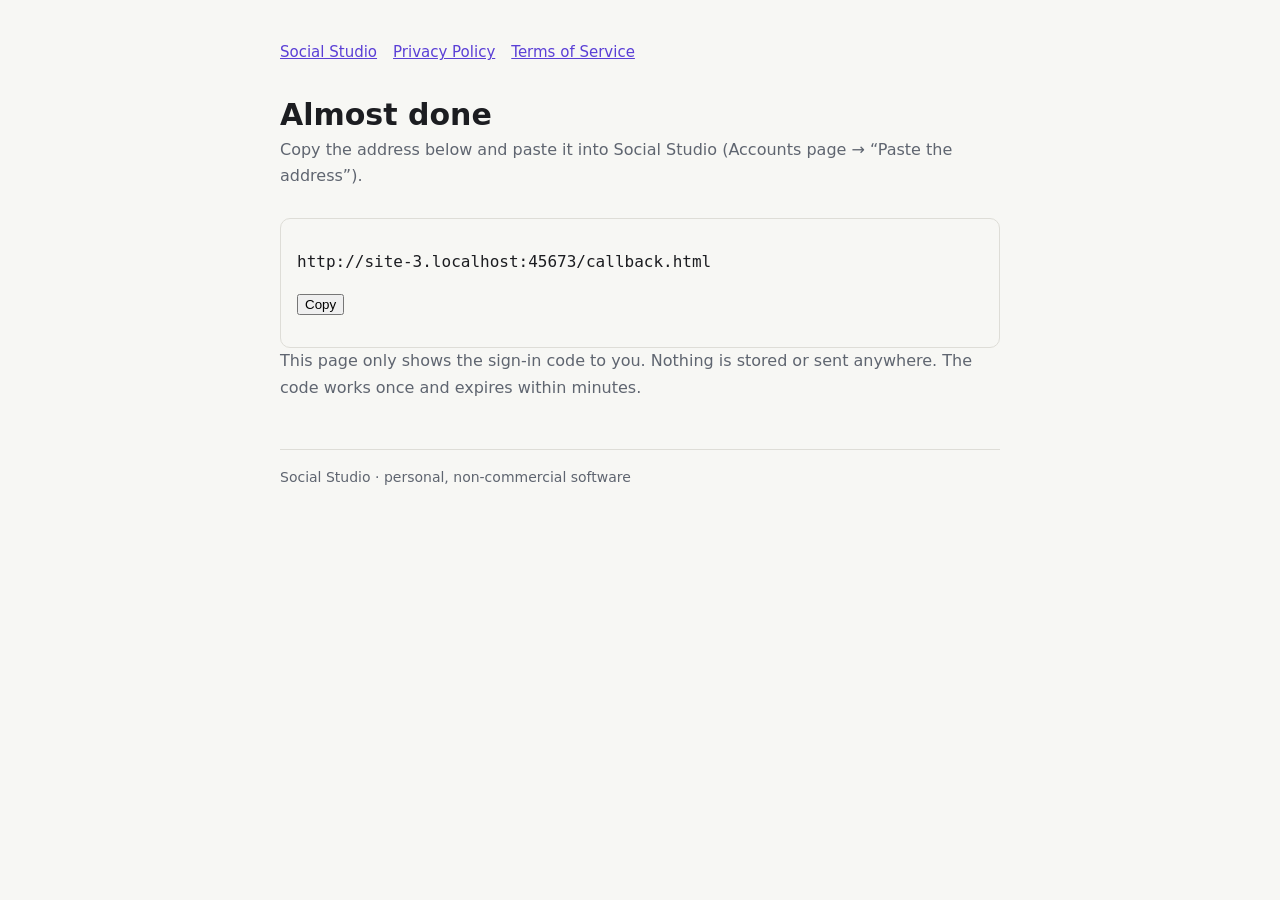
==== callback.html @ 93aa6136 "Add files via upload" ====
<!doctype html>
<html lang="en">
<head>
  <meta charset="utf-8">
  <meta name="viewport" content="width=device-width, initial-scale=1">
  <meta name="referrer" content="no-referrer">
  <title>Sign-in – Social Studio</title>
  <link rel="stylesheet" href="style.css">
</head>
<body>
<main>
  <nav><a href="index.html">Social Studio</a><a href="privacy.html">Privacy Policy</a><a href="terms.html">Terms of Service</a></nav>
  <h1 id="title">Almost done</h1>
  <p class="meta" id="lead">Copy the address below and paste it into Social Studio (Accounts page → “Paste the address”).</p>
  <div class="box">
    <p><code id="address" style="overflow-wrap:anywhere"></code></p>
    <p><button type="button" id="copy">Copy</button> <span id="done"></span></p>
  </div>
  <p class="meta">This page only shows the sign-in code to you. Nothing is stored or sent anywhere. The code works once and
    expires within minutes.</p>
  <footer>Social Studio · personal, non-commercial software</footer>
</main>
<script>
  // Shows the code the platform returned, so it can be pasted into the Social Studio app on the owner's PC.
  var address = location.href;
  var params = new URLSearchParams(location.search);
  if (params.get("error")) {
    document.getElementById("title").textContent = "Sign-in was cancelled";
    document.getElementById("lead").textContent = params.get("error_description") || params.get("error");
  }
  document.getElementById("address").textContent = address;
  document.getElementById("copy").addEventListener("click", function () {
    navigator.clipboard.writeText(address).then(function () {
      document.getElementById("done").textContent = "Copied ✓";
    });
  });
</script>
</body>
</html>
---- style.css ----
:root {
  --page: #f7f7f4;
  --ink: #1c1d21;
  --muted: #5f6570;
  --line: #deddd7;
  --accent: #5a3fd6;
  color-scheme: light dark;
}
@media (prefers-color-scheme: dark) {
  :root { --page: #151619; --ink: #e9e9ec; --muted: #a1a6af; --line: #33363d; --accent: #a593ff; }
}
* { box-sizing: border-box; }
body {
  margin: 0;
  background: var(--page);
  color: var(--ink);
  font: 16px/1.65 "Segoe UI", system-ui, -apple-system, sans-serif;
}
main { max-width: 760px; margin: 0 auto; padding: 40px 20px 80px; }
h1 { margin: 0 0 4px; font-size: 30px; line-height: 1.2; }
h2 { margin: 32px 0 8px; font-size: 19px; }
p, li { color: var(--ink); }
.meta { margin: 0 0 28px; color: var(--muted); }
a { color: var(--accent); }
nav { display: flex; gap: 16px; margin-bottom: 32px; font-size: 15px; }
ul { padding-left: 22px; }
.box { padding: 14px 16px; border: 1px solid var(--line); border-radius: 10px; }
footer { margin-top: 48px; padding-top: 16px; border-top: 1px solid var(--line); color: var(--muted); font-size: 14px; }
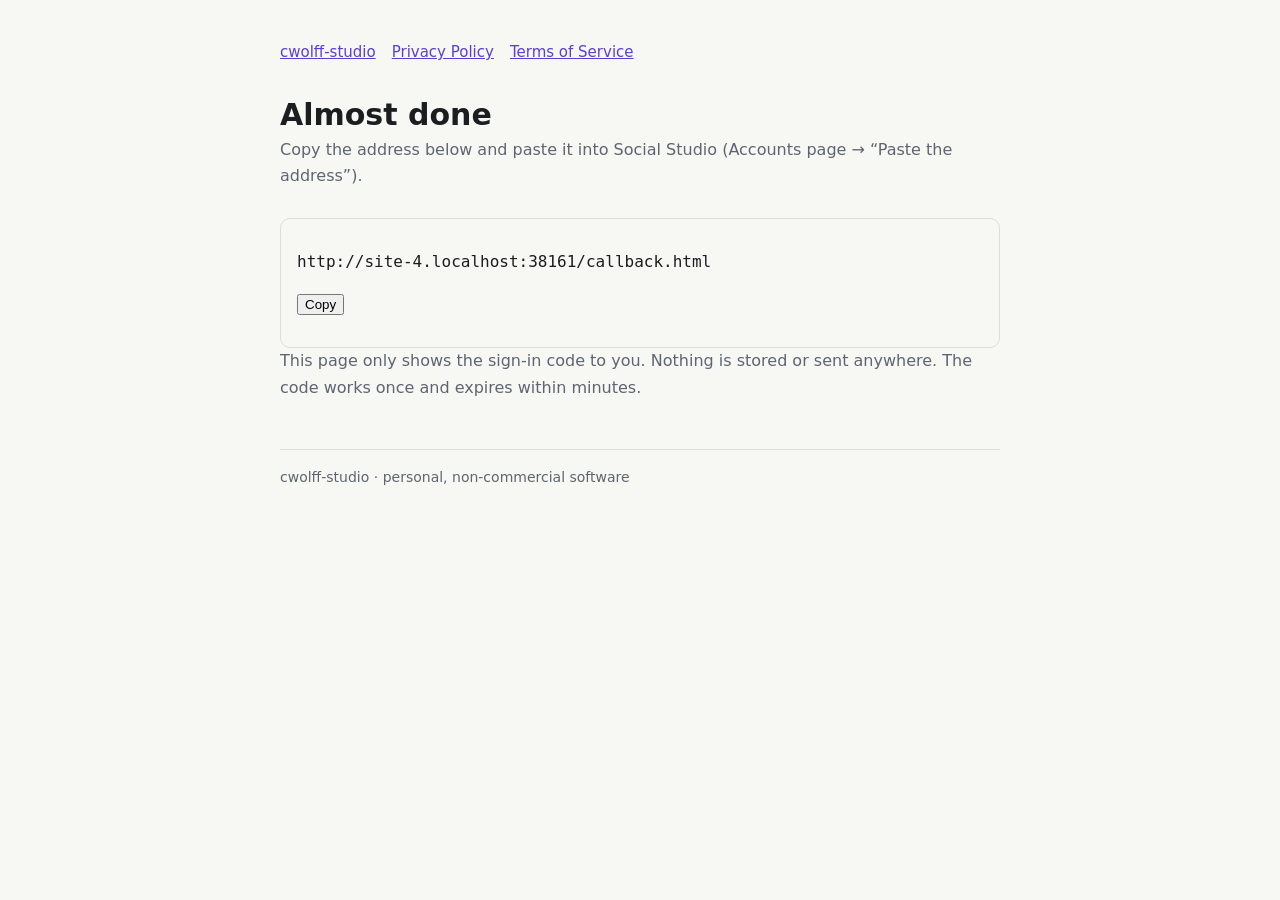
==== commit c4a73e0a: "Add files via upload" ====
--- a/callback.html
+++ b/callback.html
@@ -4,12 +4,12 @@
   <meta charset="utf-8">
   <meta name="viewport" content="width=device-width, initial-scale=1">
   <meta name="referrer" content="no-referrer">
-  <title>Sign-in – Social Studio</title>
+  <title>Sign-in – cwolff-studio</title>
   <link rel="stylesheet" href="style.css">
 </head>
 <body>
 <main>
-  <nav><a href="index.html">Social Studio</a><a href="privacy.html">Privacy Policy</a><a href="terms.html">Terms of Service</a></nav>
+  <nav><a href="index.html">cwolff-studio</a><a href="privacy.html">Privacy Policy</a><a href="terms.html">Terms of Service</a></nav>
   <h1 id="title">Almost done</h1>
   <p class="meta" id="lead">Copy the address below and paste it into Social Studio (Accounts page → “Paste the address”).</p>
   <div class="box">
@@ -18,7 +18,7 @@
   </div>
   <p class="meta">This page only shows the sign-in code to you. Nothing is stored or sent anywhere. The code works once and
     expires within minutes.</p>
-  <footer>Social Studio · personal, non-commercial software</footer>
+  <footer>cwolff-studio · personal, non-commercial software</footer>
 </main>
 <script>
   // Shows the code the platform returned, so it can be pasted into the Social Studio app on the owner's PC.
